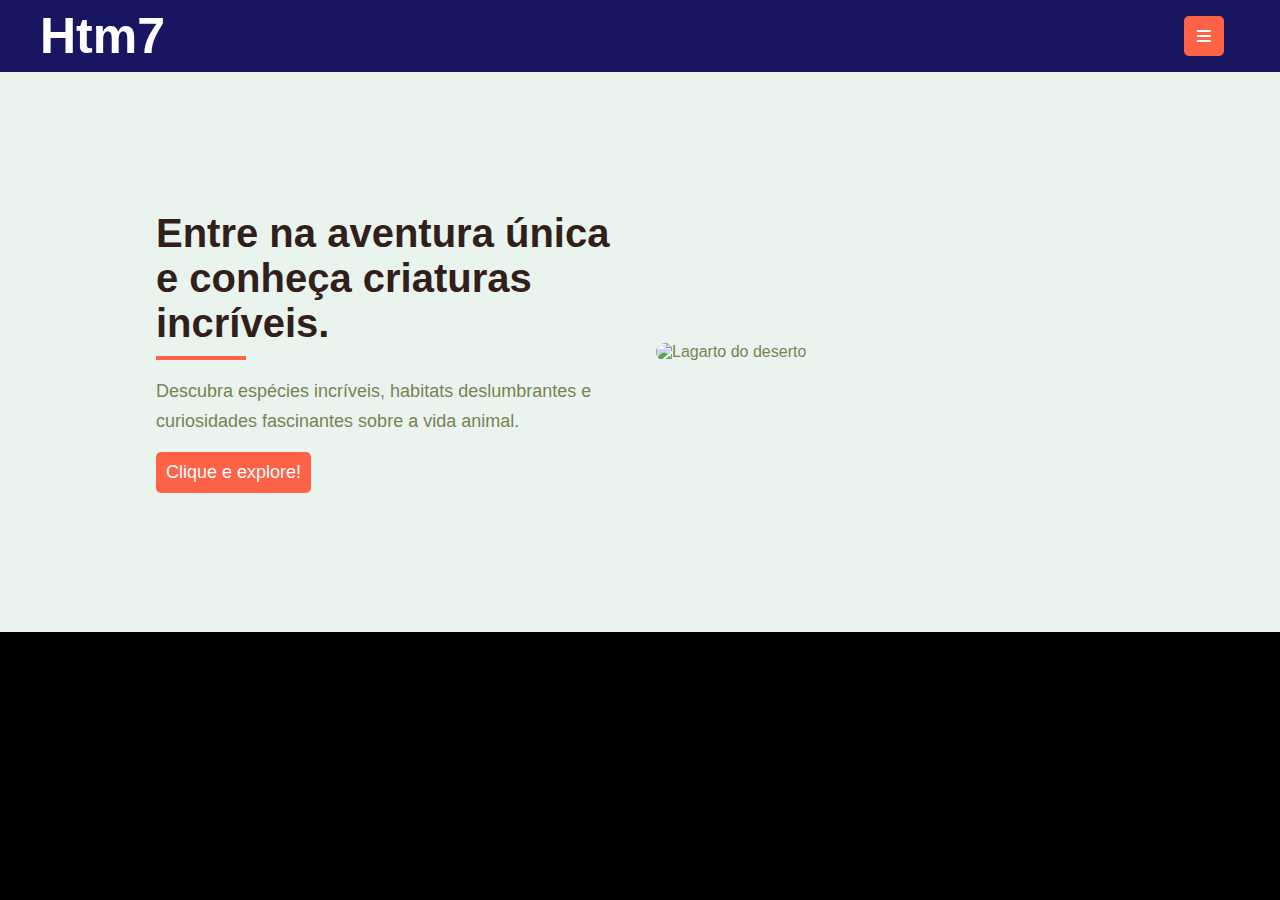
==== index.html @ d0877296 "first commit" ====
<!DOCTYPE html>
<html lang="pt-br">

<head>
  <meta charset="UTF-8">
  <meta name="viewport" content="width=device-width, initial-scale=1.0">

  <!-- icones -->
  <link rel="stylesheet" href="https://cdnjs.cloudflare.com/ajax/libs/font-awesome/6.7.2/css/all.min.css"
    integrity="sha512-Evv84Mr4kqVGRNSgIGL/F/aIDqQb7xQ2vcrdIwxfjThSH8CSR7PBEakCr51Ck+w+/U6swU2Im1vVX0SVk9ABhg=="
    crossorigin="anonymous" referrerpolicy="no-referrer" />

    <link rel="stylesheet" href="Css/styles.css">
  <title> </title>
</head>

<body>

  <header>

    <div class="wrapper">
      <div class="container-header">
        <div class="link-logo" onclick="ok()">
          htm7
        </div>

        <nav class="navbar" id="navbar">
          <ul>
            <li> <a href="" class="link-items"> home </a></li>
            <li> <a href="" class="link-items"> quem somos </a></li>
            <li> <a href="" class="link-items"> serviços </a></li>
            <li> <a href="" class="link-items"> contatos </a></li>
            <li> <a href="" class="link-items btn-link"> cadastre-se </a></li>
          </ul>
        </nav>

        <div class="icone">
          <i class="fa-solid fa-bars"></i>
        </div>
      </div>
    </div>
  </header>

  <section class="bg-verdin" id="hero">
    <div class="wrapper-cta">
      <div class="container-hero">
        <div class="hero-cta">
          <h1>
            Entre na aventura única e conheça criaturas incríveis.
          </h1>

          <p>
            Descubra espécies incríveis, habitats deslumbrantes e curiosidades fascinantes sobre a vida animal.
          </p>

          <button class="btn">
            Clique e explore!
          </button>
        </div>
        <div class="hero-image">
          <div class="image">
            <img src="https://images.pexels.com/photos/33321/iguana-white-background-reptile.jpg?auto=compress&cs=tinysrgb&w=600" alt="Lagarto do deserto">
          </div>



        </div>
      </div>
    </div>
  </section>


  <script src="Js/eventos.js"></script>
</body>

</html>
---- Css/styles.css ----
*{
    font-family: sans-serif;
    padding: 0;
    margin: 0;
    box-sizing: border-box;
    list-style: none;
    text-decoration: none;
  }
  
  body{
    background: black;
    color: white;
  }
  
  header{
      background: #181661;
  }
  
  .wrapper{
    max-width: 1200px;
    margin: 0 auto;
  }
  
  .wrapper-cta{
    max-width: 1000px;
    margin: 0 auto;
    padding: 0 1rem;
  }
  
  .container-header{
    display: flex;
    flex-wrap: wrap;
    justify-content: space-between;
    align-items: center;
  }
  
  .link-logo{ 
    font-size: 50px;
    font-weight: bold;
    text-transform: capitalize;
   }
  
  .navbar{
    display: none;
  }
  
  /* container menu hamburguer */
  .fa-bars, .fa-xmark{
    cursor: pointer;
    display: flex;
    align-items: center;
    justify-content: center;
    flex-direction: column;
    border-radius: 5px;
    width: 40px;
    height: 40px;
    margin: 1rem;
    padding: 5px;
    background: tomato;
  }
  
  /* efeito ao clicar no menu hamburguer */
  .fa-bars:active{
    opacity: .8;
  }
  
  /* barrinha do menu */
  .fa-bars span{
    display: block;
    width: 100%;
    height: 4.6px;
    padding: 2px;
    background: white;
    margin: 4px 20px;
  }
  
  
  nav{
    padding: 1rem;
    order: 3;
    flex-basis: 100%;
  }
  
  .link-items{
    color: white;
    font-size: 18px;
    text-transform: capitalize;
    display: block;
    border-bottom: 1px solid white;
    padding: 10px;
  }
  
  .link-items:hover{
    color: #0088fe;
    transition: .3s;
  }
  
  .btn-link{
    background: tomato;
    border-radius: 10px;
    width: 130px;
    margin-top: .9rem;
  }
  
  .btn-link:hover{
    color: #0088fe;
  }
  
  
  
  /* section hero */
  
  #hero{
    display: grid;
    grid-template-columns: 1fr;
    justify-items: center;
    align-items: center;
    padding: 3rem 0;
    min-height: 560px;
  }
  
  .container-hero{
    display: grid;
    grid-template-columns: repeat(2,1fr);
    gap: 2rem;
    justify-content: space-between;
    align-items: center;
  }
  
  .hero-cta{
  
  }
  
  .hero-image{
  }
  
  .bg-verdin{
    background: #eaf4ef;
    color: #798252;
  }
  
  
  
  .hero-cta{
  
   } 
  
   .hero-cta h1{
    font-size: 40px;
   }
  
   .hero-cta h1::after{
    content: "";
    display: block;
    width: 90px;
    height: 4px;
    background: tomato;
    margin-top: .6rem;
  
   }
  
   h1{
    color: #331f19;
  }
  
   .hero-cta p{
    font-size: 18px;
    margin: 16px 0;
    line-height: 30px;
   }
  
  .image img{
    width: 100%;
    border-radius: 10px;
  }
  
  .btn{
    padding: 10px;
    border: 0;
    border-radius: 5px;
    font-size: 18px;
    background: tomato;
    color: white;
    cursor: pointer;
  }
  
  @media (max-width: 569px){
    .container-hero{
    display: flex;
    flex-direction: column;
    gap: 2rem;
    justify-content: space-between;
  }
  
  .hero-cta h1{
    font-size: 28px;
    text-align: center;
   }
  }
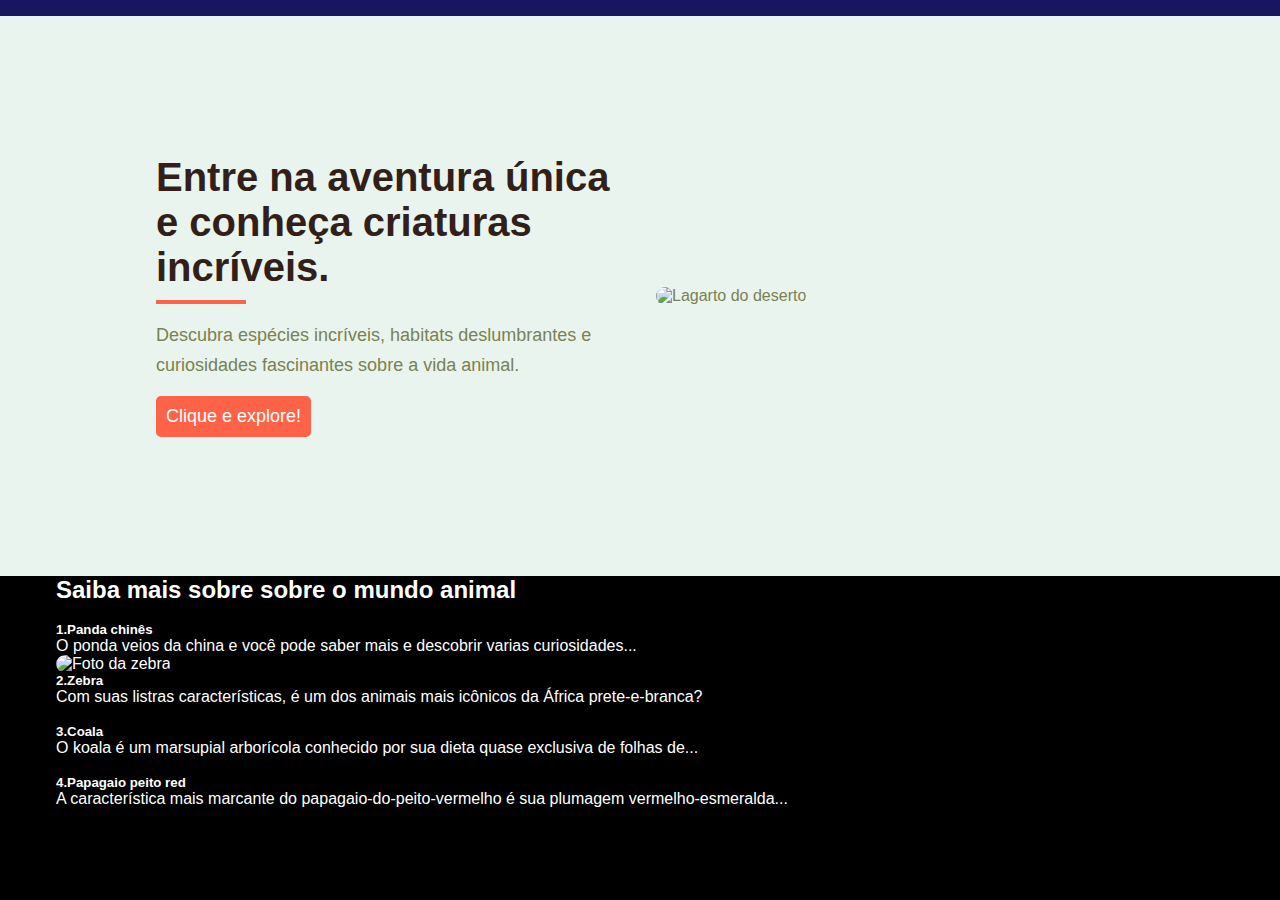
==== commit ae23db88: "Update o menu header index.html" ====
--- a/index.html
+++ b/index.html
@@ -2,75 +2,192 @@
 <html lang="pt-br">
 
 <head>
-  <meta charset="UTF-8">
-  <meta name="viewport" content="width=device-width, initial-scale=1.0">
+    <meta charset="UTF-8">
+    <meta name="viewport" content="width=device-width, initial-scale=1.0">
 
-  <!-- icones -->
-  <link rel="stylesheet" href="https://cdnjs.cloudflare.com/ajax/libs/font-awesome/6.7.2/css/all.min.css"
-    integrity="sha512-Evv84Mr4kqVGRNSgIGL/F/aIDqQb7xQ2vcrdIwxfjThSH8CSR7PBEakCr51Ck+w+/U6swU2Im1vVX0SVk9ABhg=="
-    crossorigin="anonymous" referrerpolicy="no-referrer" />
+    <!-- icones -->
+    <link rel="stylesheet" href="https://cdnjs.cloudflare.com/ajax/libs/font-awesome/6.7.2/css/all.min.css"
+        integrity="sha512-Evv84Mr4kqVGRNSgIGL/F/aIDqQb7xQ2vcrdIwxfjThSH8CSR7PBEakCr51Ck+w+/U6swU2Im1vVX0SVk9ABhg=="
+        crossorigin="anonymous" referrerpolicy="no-referrer" />
 
-    <link rel="stylesheet" href="Css/styles.css">
-  <title> </title>
+        <!-- fonts -->
+        <link rel="stylesheet" href="Css/fonts.css">
+        <link rel="stylesheet" href="Css/menu.css">
+
+        <!-- Styles da página -->
+        <link rel="stylesheet" href="Css/styles.css">
+    <title> Zoo::anime</title>
+</head>
+
+<body>
+    <!---header--->
+<!DOCTYPE html>
+<html lang="pt-br">
+
+<head>
+    <meta charset="UTF-8">
+    <meta name="viewport" content="width=device-width, initial-scale=1.0">
+
+    <link rel="stylesheet" href="https://cdnjs.cloudflare.com/ajax/libs/font-awesome/6.7.2/css/all.min.css"
+        integrity="sha512-Evv84Mr4kqVGRNSgIGL/F/aIDqQb7xQ2vcrdIwxfjThSH8CSR7PBEakCr51Ck+w+/U6swU2Im1vVX0SVk9ABhg=="
+        crossorigin="anonymous" referrerpolicy="no-referrer" />
+
+    <link rel="stylesheet" href="Css/js.css">
+    <title>JS</title>
 </head>
 
 <body>
 
-  <header>
+    <header>
 
-    <div class="wrapper">
-      <div class="container-header">
-        <div class="link-logo" onclick="ok()">
-          htm7
+        <div class="wrapper">
+
+
+            <div class="navbar">
+
+
+                <a href="" class="link-logo">
+                    <span class="fa-solid fa-bolt"></span>
+                    <span>Html</span>
+                </a>
+
+
+                <div class="menu show">
+                    <ul>
+                        <li><a href="js.html" class="link-items link-actived">Home</a></li>
+                        <li><a href="#footer" class="link-items">Serviços</a></li>
+                        <li><a href="#portfolio" class="link-items">Portfolio</a></li>
+                        <li><a href="#quemSomos" class="link-items">Quem somos</a></li>
+                        <li><a href="#register" class="link-items">Cadastre-se</a></li>
+                    </ul>
+                </div>
+
+                <i class="fa-solid fa-bars"></i>
+
+            </div> 
         </div>
+    </header>
+ 
 
-        <nav class="navbar" id="navbar">
-          <ul>
-            <li> <a href="" class="link-items"> home </a></li>
-            <li> <a href="" class="link-items"> quem somos </a></li>
-            <li> <a href="" class="link-items"> serviços </a></li>
-            <li> <a href="" class="link-items"> contatos </a></li>
-            <li> <a href="" class="link-items btn-link"> cadastre-se </a></li>
-          </ul>
-        </nav>
+    <script src="menu.js"></script>
+</body>
 
-        <div class="icone">
-          <i class="fa-solid fa-bars"></i>
-        </div>
-      </div>
-    </div>
-  </header>
-
-  <section class="bg-verdin" id="hero">
-    <div class="wrapper-cta">
-      <div class="container-hero">
-        <div class="hero-cta">
-          <h1>
-            Entre na aventura única e conheça criaturas incríveis.
-          </h1>
-
-          <p>
-            Descubra espécies incríveis, habitats deslumbrantes e curiosidades fascinantes sobre a vida animal.
-          </p>
-
-          <button class="btn">
-            Clique e explore!
-          </button>
-        </div>
-        <div class="hero-image">
-          <div class="image">
-            <img src="https://images.pexels.com/photos/33321/iguana-white-background-reptile.jpg?auto=compress&cs=tinysrgb&w=600" alt="Lagarto do deserto">
-          </div>
+</html>
+    <!---fim do header--->
 
 
 
-        </div>
-      </div>
-    </div>
-  </section>
 
 
-  <script src="Js/eventos.js"></script>
+
+
+
+    
+
+    <section class="bg-verdin" id="hero">
+        <div class="wrapper-cta">
+            <div class="container-hero">
+                <div class="hero-cta">
+                    <h1>
+                        Entre na aventura única e conheça criaturas incríveis.
+                    </h1>
+
+                    <p>
+                        Descubra espécies incríveis, habitats deslumbrantes e curiosidades fascinantes sobre a vida
+                        animal.
+                    </p>
+
+                    <button class="btn">
+                        Clique e explore!
+                    </button>
+                </div>
+                <div class="hero-image">
+                    <div class="image">
+                        <img src="https://images.pexels.com/photos/33321/iguana-white-background-reptile.jpg?auto=compress&cs=tinysrgb&w=600"
+                            alt="Lagarto do deserto">
+                    </div>
+
+
+                </div>
+            </div>
+        </div>
+    </section>
+
+
+    <section id="exotic-animals">
+        <div class="wrapper">
+            <div class="container-exotic-animals">
+                <h2 class="line-full">Saiba mais sobre sobre o mundo animal</h2>
+
+                <div class="card-exotic">
+
+                    <div class="image">
+                        <img src="https://images.pexels.com/photos/16969813/pexels-photo-16969813/free-photo-of-comendo-comida-alimentacao-fofo.jpeg?auto=compress&cs=tinysrgb&w=600"
+                            alt="">
+                    </div>
+
+                    <div class="card-text">
+                        <h5>1.Panda chinês</h5>
+
+                        <div class="description">
+                            O ponda veios da china e você pode saber mais e descobrir varias curiosidades...
+                        </div>
+                    </div>
+
+                </div>
+
+
+                <div class="card-exotic">
+                    <div class="image">
+                    
+                    <img src="https://images.pexels.com/photos/26729493/pexels-photo-26729493/free-photo-of-bebendo-lagoa-lago-tanque.jpeg?auto=compress&cs=tinysrgb&w=600"
+                        alt="Foto da zebra">
+                    </div>
+                    <div class="card-text">
+                    <h5>2.Zebra</h5>
+                    <div class="description">
+                        Com suas listras características, é um dos animais mais icônicos da África prete-e-branca?
+                    </div>
+                    </div>
+
+                </div>
+
+
+                <div class="card-exotic">
+                    <div class="image">
+                    <img src="https://images.pexels.com/photos/16958875/pexels-photo-16958875/free-photo-of-panorama-vista-paisagem-natureza.jpeg?auto=compress&cs=tinysrgb&w=600"
+                        alt="">
+                        </div>
+                        <div class="card-text">
+                    <h5>3.Coala</h5>
+                    <div class="description">
+                        O koala é um marsupial arborícola conhecido por sua dieta quase exclusiva de folhas de...
+                    </div>
+                    </div>
+                </div>
+
+                <div class="card-exotic">
+                    <div class="image">
+                    <img src="https://images.pexels.com/photos/37833/rainbow-lorikeet-parrots-australia-rainbow-37833.jpeg?auto=compress&cs=tinysrgb&w=600"
+                        alt="">
+                        </div>
+
+                        <div class="card-text">
+                    <h5>4.Papagaio peito red</h5>
+                    <div class="description">
+                        A característica mais marcante do papagaio-do-peito-vermelho é sua plumagem vermelho-esmeralda...
+                    </div>
+                    </div>
+                </div>
+
+            </div>
+        </div>
+    </section>
+
+
+   
+
+    <script src="Js/eventos.js"></script>
 </body>
 
-</html>+</html>
--- a/Css/menu.css
+++ b/Css/menu.css
@@ -0,0 +1,171 @@
+*{
+    padding: 0;
+    margin: 0;
+    font-family: sans-serif;
+    box-sizing: border-box;
+    list-style:none;
+}
+
+/* to mobile */
+.wrapper{
+    max-width: 1000px;
+    margin: 0 auto;
+    padding: 0 1em;
+}
+
+ 
+
+/* to mobile */
+header{
+    background-color: #f8f4e4;
+    color:#4e3f30;
+    padding: .5rem 0;
+    box-shadow: 0 10px 10px #ccc;
+    position: static;
+    width: 100%;
+
+}
+
+/* to mobile */
+.navbar{
+    display: flex;
+    flex-wrap: wrap;
+    justify-content: space-between;
+    align-items: center;
+ }
+
+/* to mobile */
+.link-logo{
+    font-size: 45px;
+    font-weight: bold;
+    color: #4e3f30;
+    display: flex;
+    align-items: center;
+ }
+
+ /* to mobile */
+.menu{
+    background: #f8f4e4;
+    order: 3;
+    flex-basis: 100%;
+    padding: .5rem;
+    position: fixed;
+    width: 100%;
+    left: 0;
+    top: 4.3rem;
+}
+
+
+/* to mobile */
+.link-items{
+    color: #4e3f30;
+     display: block;
+    padding: .4rem 0;
+    font-size: 18px;
+    border-bottom: 0;
+ }
+
+ /* to mobile */
+ .link-items:hover{
+    color:olive;
+    transition: .5s;
+    border-bottom: 0;
+  }
+ 
+/* to mobile  */
+a{
+    text-decoration: none;
+}
+
+/* to mobile */
+.fa-bars, .fa-xmark{
+    font-size: 40px;
+    cursor: pointer;
+}
+
+/* to mobile */
+.show{
+    display: none;
+}
+
+
+/* para telas que seja maiores de 720 ----------- ------------------------ -------------------------- ----------  */
+
+@media(min-width:720px){
+
+    header{
+        box-shadow: 0px 10px 10px rbga(0,0,0,.1);
+    }
+
+    /* alterar para comuputer */
+    header{
+        background-color: #f8f4e4;
+        color:#4e3f30;
+        padding: .5rem 0;
+        box-shadow: 0 10px 10px #ccc;
+         width: 100%;
+    }
+
+    /* to computer */
+    .navbar{
+        display: grid;
+        grid-template-columns: 150px auto;
+        justify-content: stretch;
+     }
+     
+     /* to computer */
+     .link-items{
+        color: #4e3f30;
+         display: block;
+        padding: .4rem 0;
+        font-size: 18px;
+        border-bottom: 4px solid #f8f4e4;
+     }
+    
+
+     /* to computer */
+     .link-items:hover{
+        color:olive;
+        transition: .5s;
+        border-bottom: 4px solid #be956c;
+      }
+
+
+      /* to computer */
+      .link-actived{
+        border-bottom: 4px solid #4e3f30;
+      }
+
+
+      /* to computer */
+     .show{
+        display: flex;
+     }
+
+
+     /* to computer */
+     .fa-bars, .fa-xmark{
+        display: none;
+     }
+
+
+     /* to computer */
+     .menu{
+        order: 3;
+        flex-basis: 100%;
+        padding: .5rem;
+        position: static;
+        width: 100%;
+        left: 0;
+        top: 4.3rem;
+    }
+
+
+    /* to computer */
+     .menu ul{
+        display: flex;
+        width: 100%;
+        gap: 1.5rem;
+        padding: 0 1rem;
+     }
+}
--- a/Css/styles.css
+++ b/Css/styles.css
@@ -6,7 +6,7 @@
     list-style: none;
     text-decoration: none;
   }
-  
+   
   body{
     background: black;
     color: white;
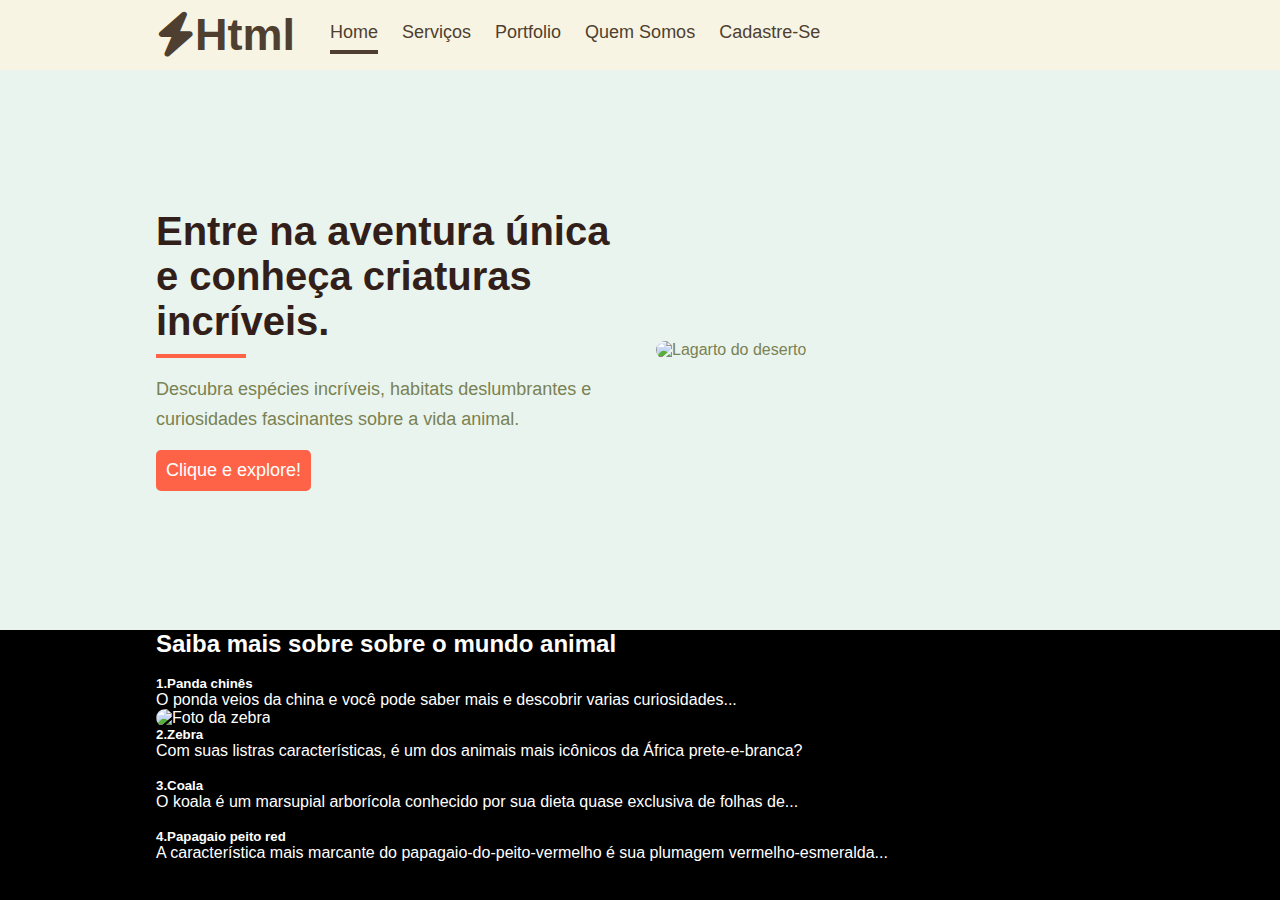
==== commit f9369a8e: "add link-menu.css" ====
--- a/index.html
+++ b/index.html
@@ -32,7 +32,7 @@
         integrity="sha512-Evv84Mr4kqVGRNSgIGL/F/aIDqQb7xQ2vcrdIwxfjThSH8CSR7PBEakCr51Ck+w+/U6swU2Im1vVX0SVk9ABhg=="
         crossorigin="anonymous" referrerpolicy="no-referrer" />
 
-    <link rel="stylesheet" href="Css/js.css">
+    <link rel="stylesheet" href="Css/menu.css">
     <title>JS</title>
 </head>
 
